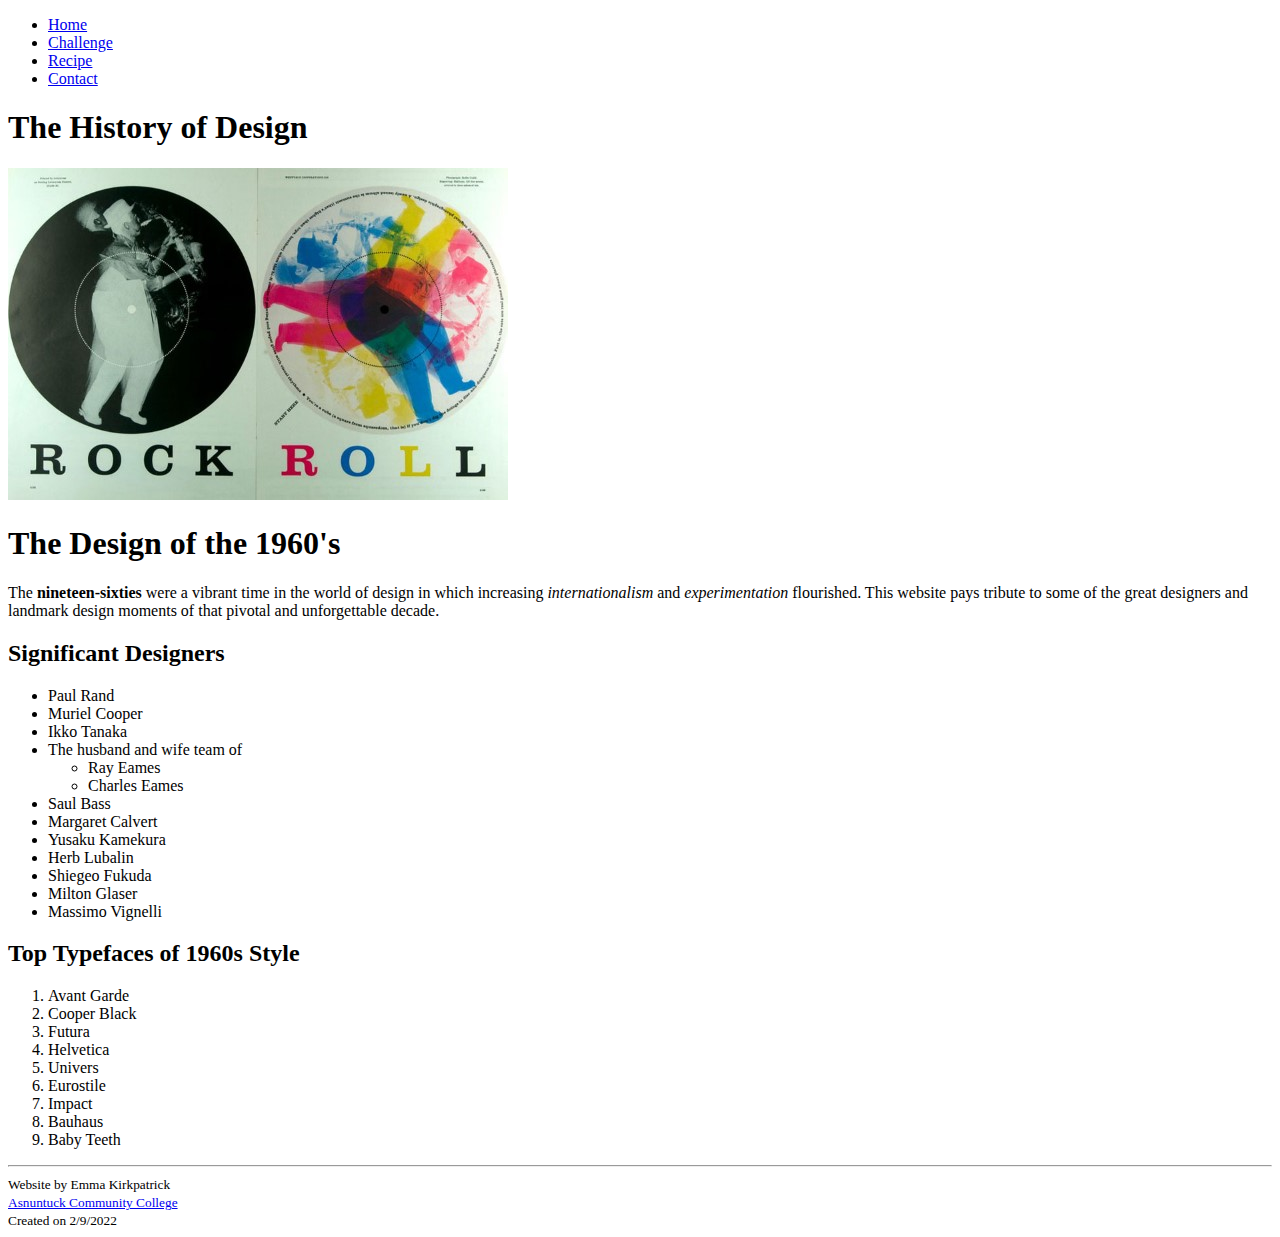
==== challenge.html @ 07dbd272 "Week 4" ====
<!DOCTYPE html>
<html lang="en-us">
<head>
    <meta charset="UTF-8">
    <meta name="viewport" content="width=device-width, initial-scale=1.0">
    <title>The Design of the 1960'st</title>
</head>

<body> 

    <nav>
        <ul>
            <li><a href="/index.html">Home</a></li>
            <li><a href="/challenge.html">Challenge</a></li>
            <li><a href="#">Recipe</a></li>
            <li><a href="#">Contact</a></li>
        </ul>
    </nav>

    <header>
        <h1>The History of Design</h1>
        <img src="/img/rockroll.jpg" alt="Rock and Roll Poster"
    </header>
    
    <main>

        <h1> The Design of the 1960's</h1>
        <p>The <strong>nineteen-sixties</strong> were a vibrant time in the world of design in
            which increasing <em>internationalism</em> and <em>experimentation</em> flourished.
            This website pays tribute to some of the great designers and
            landmark design moments of that pivotal and unforgettable decade.</p>
           
            <section>
                <h2>Significant Designers</h2>
                        
                        <ul class="signif-design">
                        <li>Paul Rand</li>
                        <Li>Muriel Cooper</Li>
                        <li>Ikko Tanaka</li>
                        <li>The husband and wife team of</li>
                <ul>
                    <li>Ray Eames</li>
                    <li>Charles Eames</li>
                </ul>
                        <li>Saul Bass</li>
                        <li>Margaret Calvert</li>
                        <li>Yusaku Kamekura</li>
                        <li>Herb Lubalin</li>
                        <li>Shiegeo Fukuda</li>
                        <li>Milton Glaser</li>
                        <li>Massimo Vignelli</li>
                        </ul>
            </section>
        
        <section>
            <h2>Top Typefaces of 1960s Style</h2>
            
            <ol class="top-typefaces">
            <li>Avant Garde</li>
            <li>Cooper Black</li>
            <li>Futura</li>
            <li>Helvetica</li>
            <li>Univers</li>
            <li>Eurostile</li>
            <li>Impact</li>
            <li>Bauhaus</li>
            <li>Baby Teeth</li>
            </ol>
        </section>
    </main>

<hr>

<footer>
    <small>
        Website by Emma Kirkpatrick <br>
        <a href="https://asnuntuck.edu/">Asnuntuck Community College
        </a> <br>
        Created on 2/9/2022
    </small>
</footer>





</body>
</html>
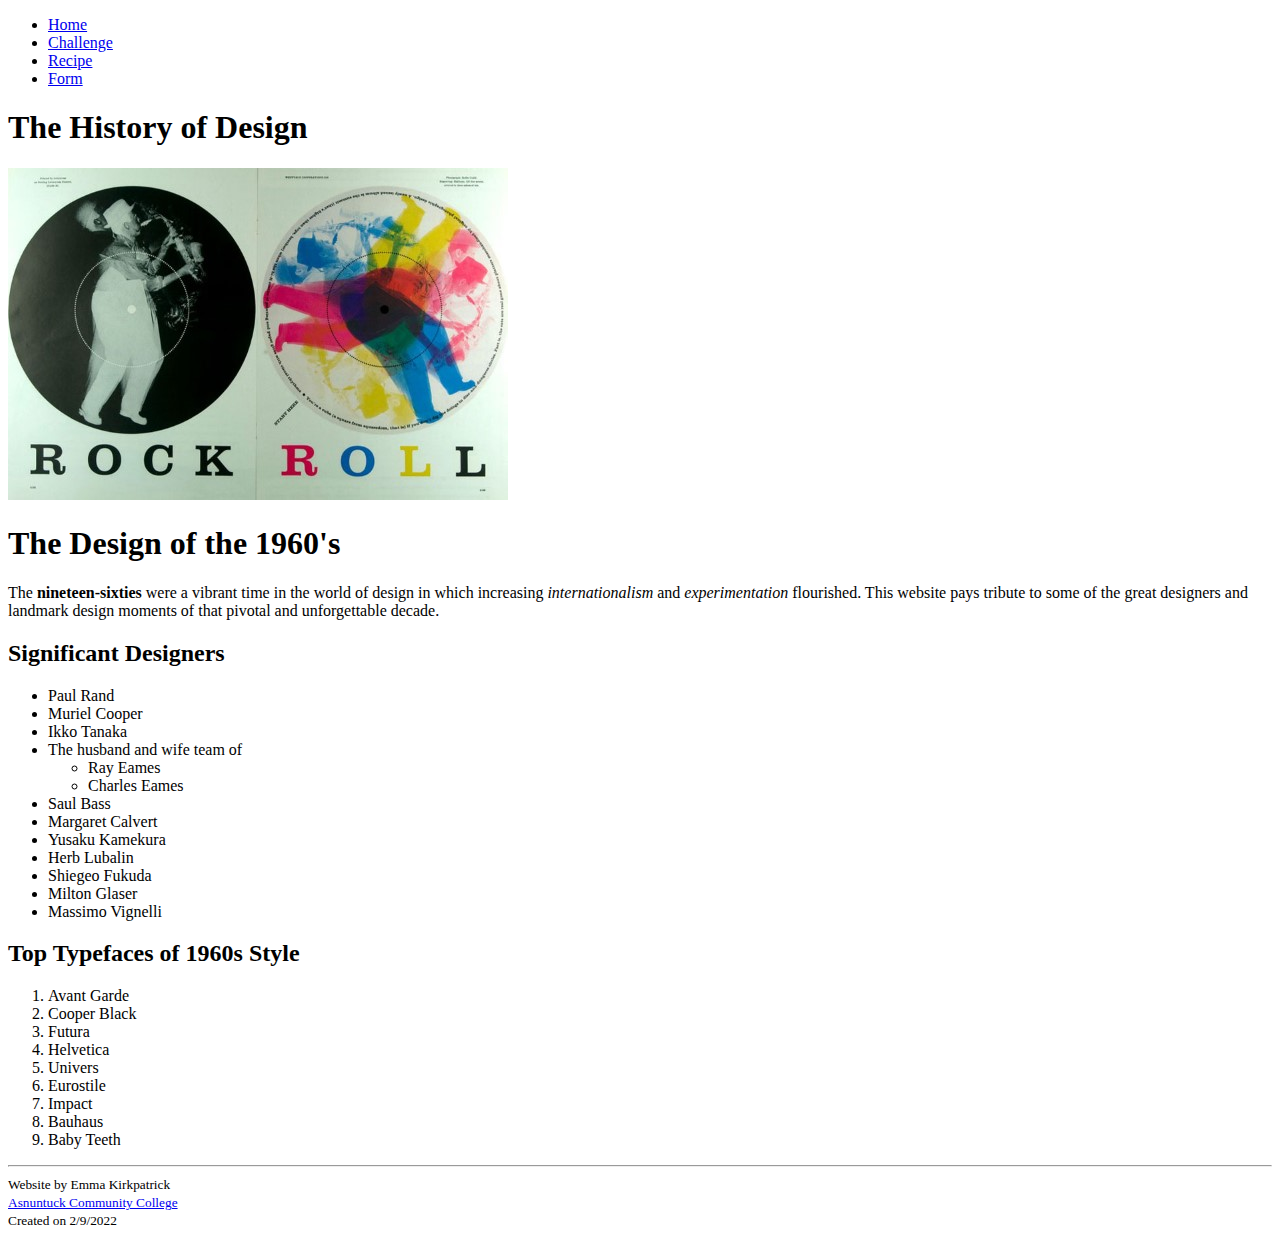
==== commit 92bafa13: "Week 5" ====
--- a/challenge.html
+++ b/challenge.html
@@ -13,10 +13,9 @@
             <li><a href="/index.html">Home</a></li>
             <li><a href="/challenge.html">Challenge</a></li>
             <li><a href="#">Recipe</a></li>
-            <li><a href="#">Contact</a></li>
+            <li><a href="/form.html">Form</a></li>
         </ul>
     </nav>
-
     <header>
         <h1>The History of Design</h1>
         <img src="/img/rockroll.jpg" alt="Rock and Roll Poster"
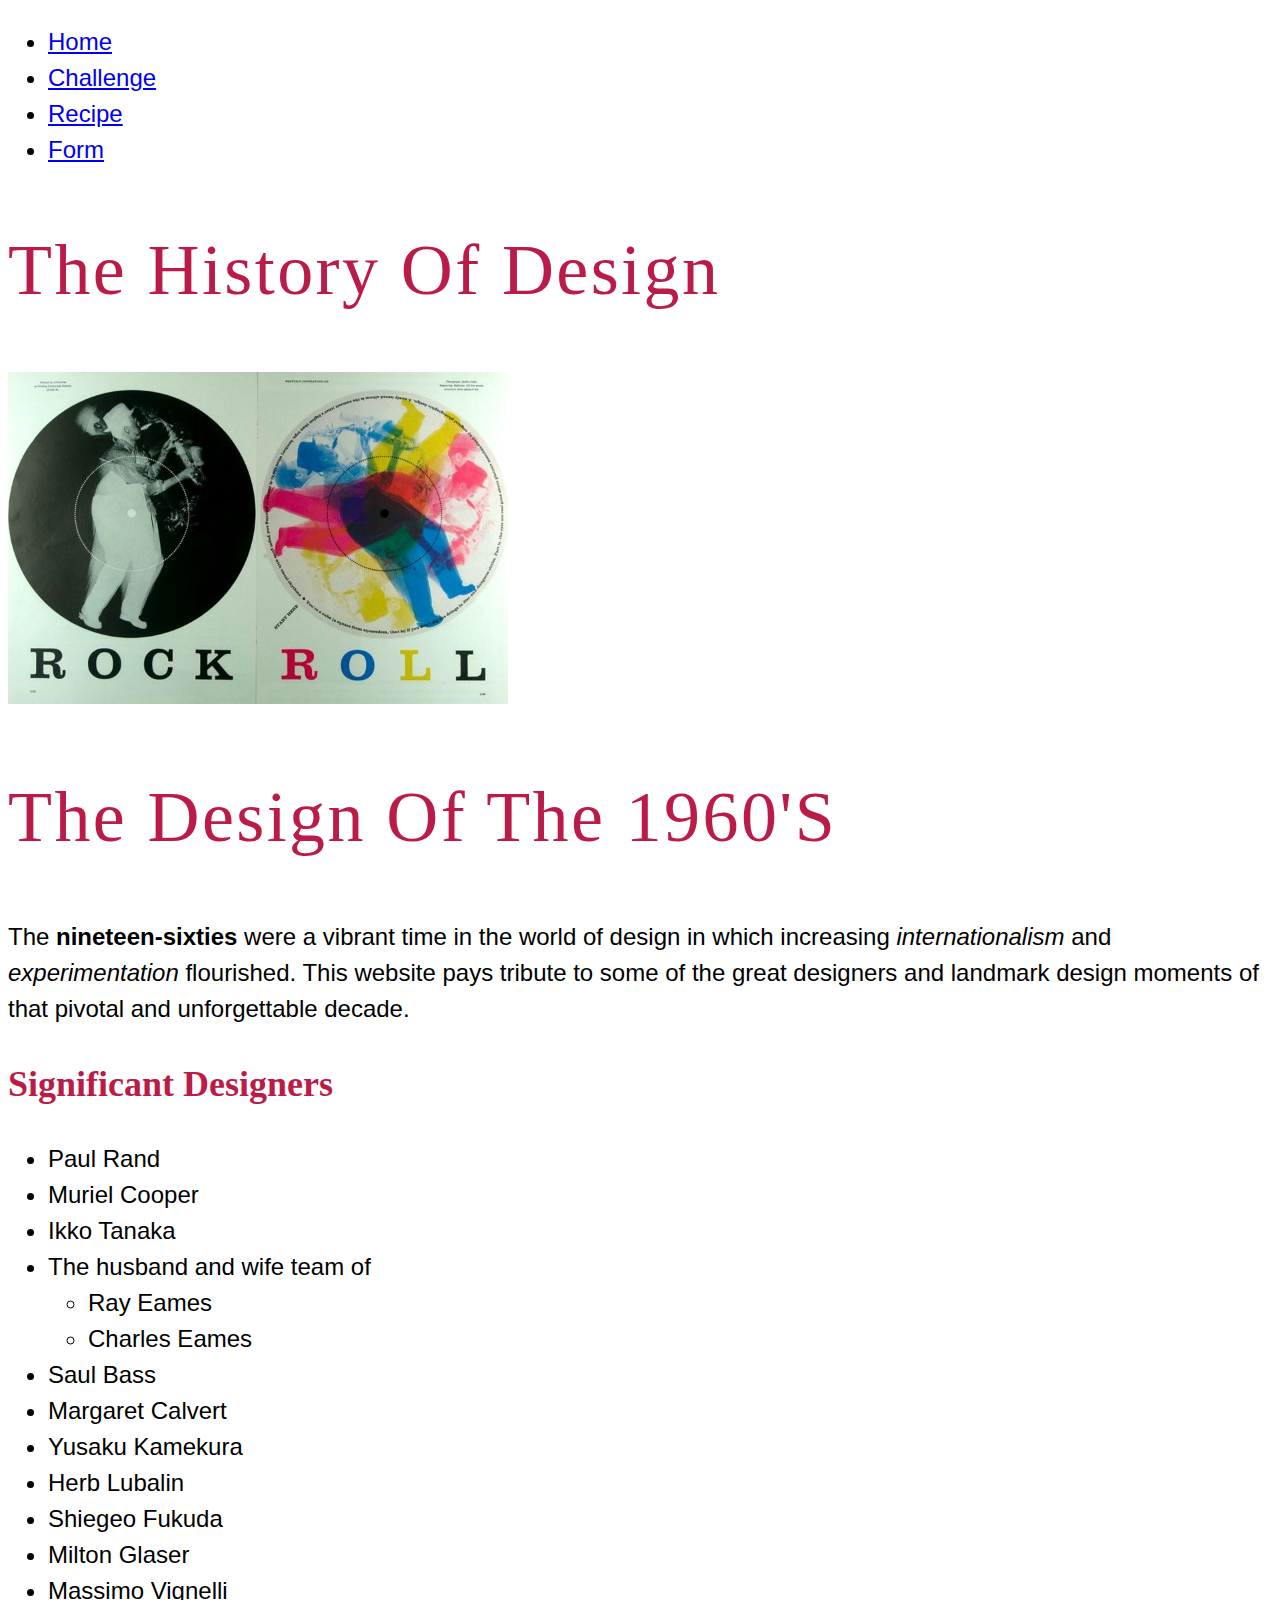
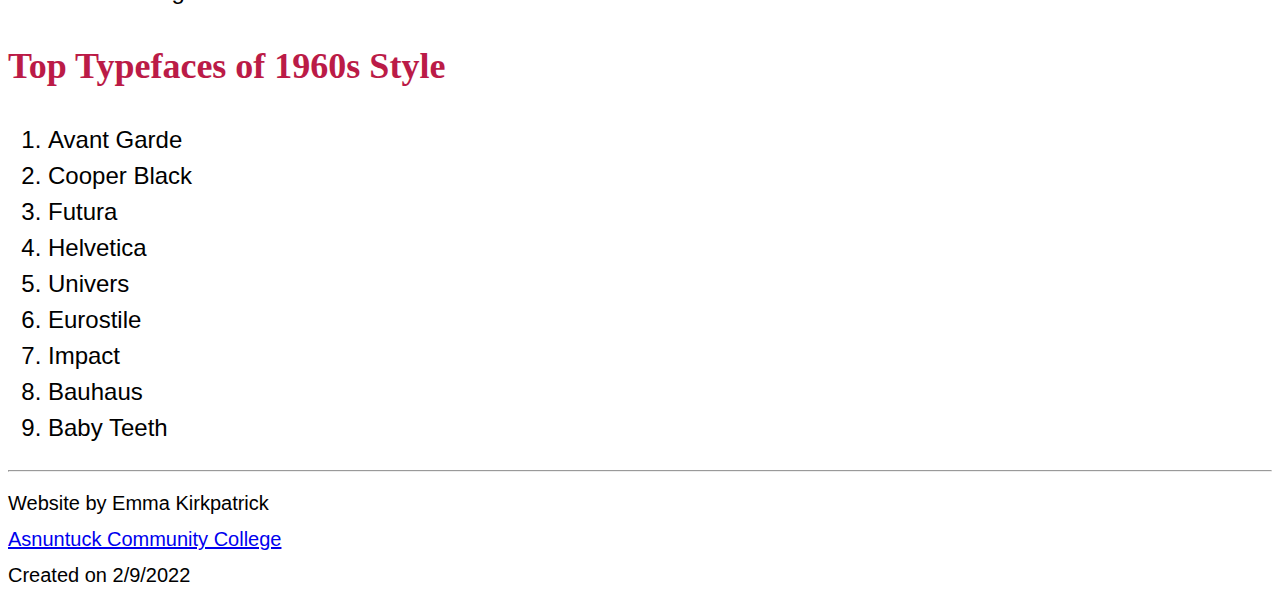
==== commit 774a1adc: "Week 6 in Progress" ====
--- a/challenge.html
+++ b/challenge.html
@@ -4,6 +4,7 @@
     <meta charset="UTF-8">
     <meta name="viewport" content="width=device-width, initial-scale=1.0">
     <title>The Design of the 1960'st</title>
+    <link rel="stylesheet" href="/css/challenge-style.css"
 </head>
 
 <body> 
@@ -18,7 +19,7 @@
     </nav>
     <header>
         <h1>The History of Design</h1>
-        <img src="/img/rockroll.jpg" alt="Rock and Roll Poster"
+        <img src="/img/rockroll.jpg" alt="Rock and Roll Poster">
     </header>
     
     <main>
--- a/css/challenge-style.css
+++ b/css/challenge-style.css
@@ -0,0 +1,18 @@
+html {
+    font-family: 'Lucida Sans', 'Lucida Sans Regular', 'Lucida Grande', 'Lucida Sans Unicode', Geneva, Verdana, sans-serif;
+    font-size: 1.5rem;
+    line-height: 1.5;
+}
+
+
+h1, h2, h3 {
+    color: #bb1b47;
+    font-family: Georgia, 'Times New Roman', Times, serif;
+}
+
+h1 {
+    font-size: 3rem;
+    text-transform: capitalize;
+    font-weight: normal;
+    letter-spacing: .1rem;
+}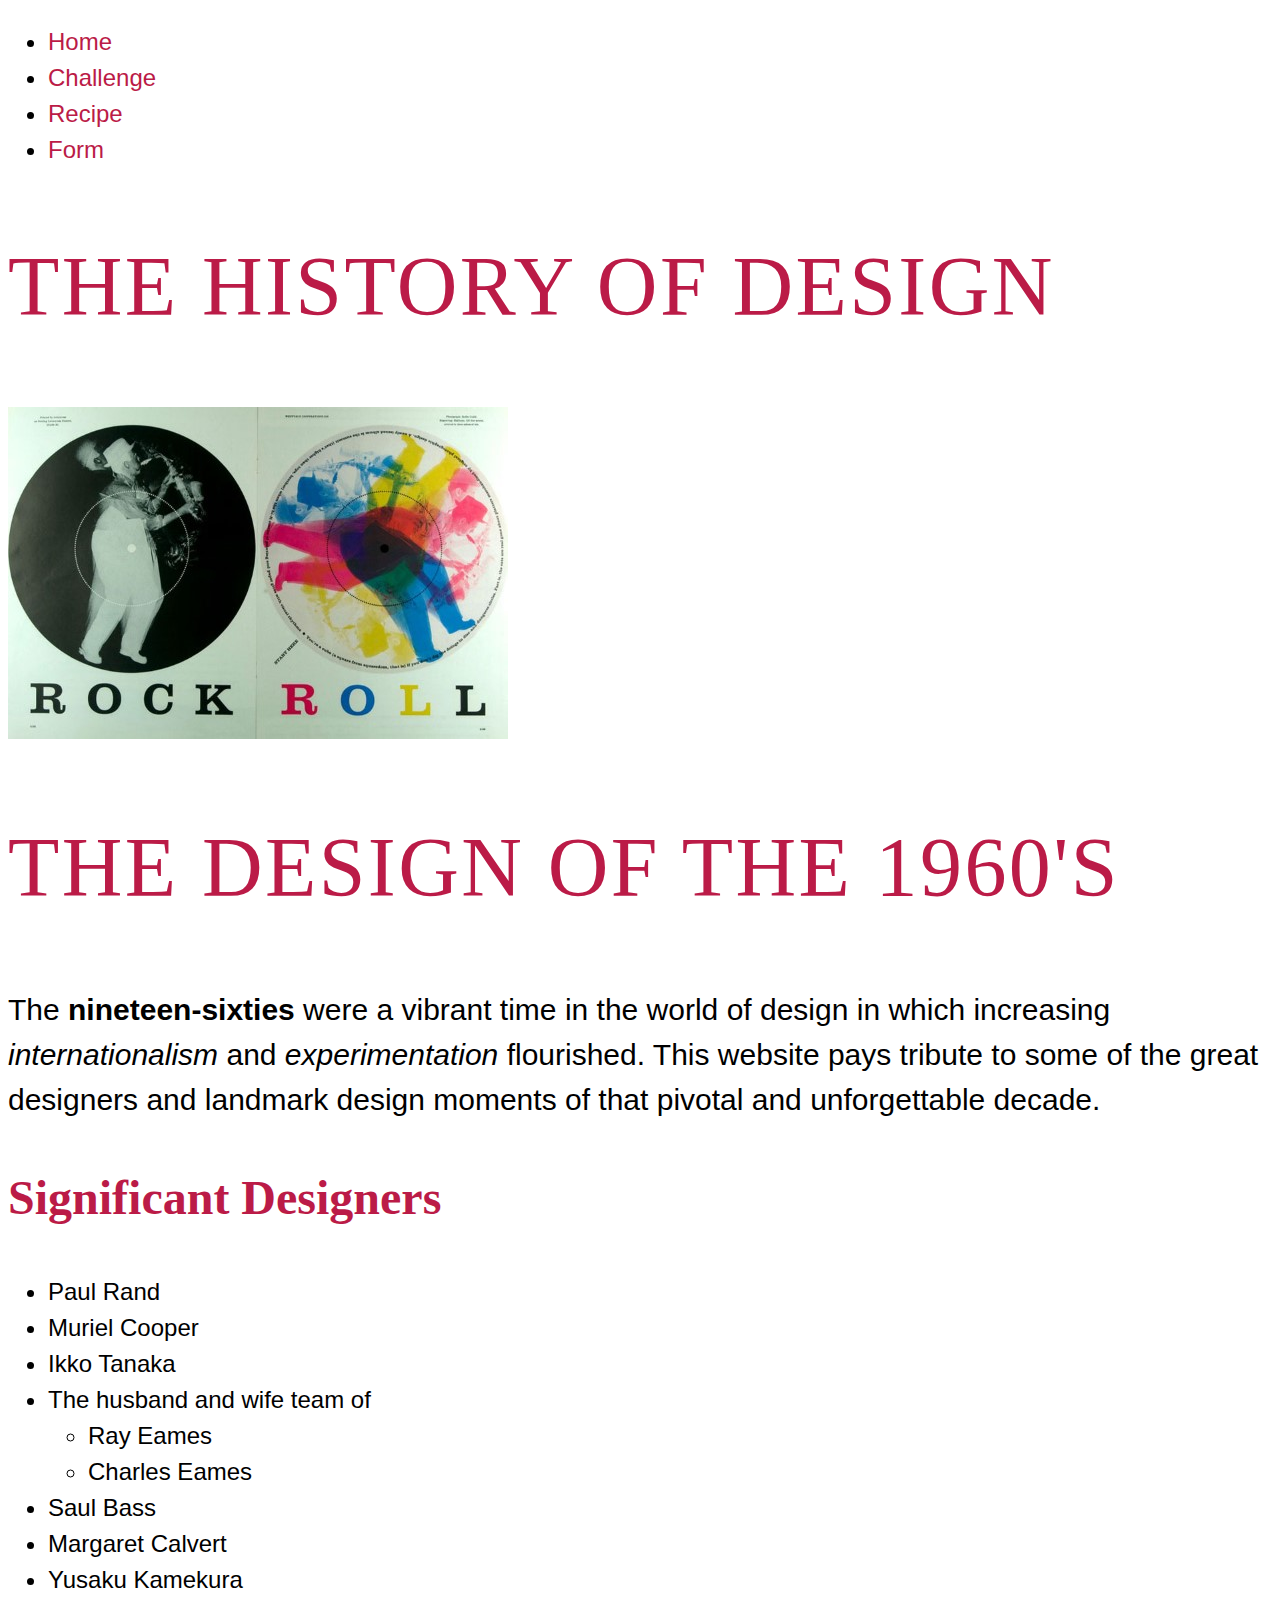
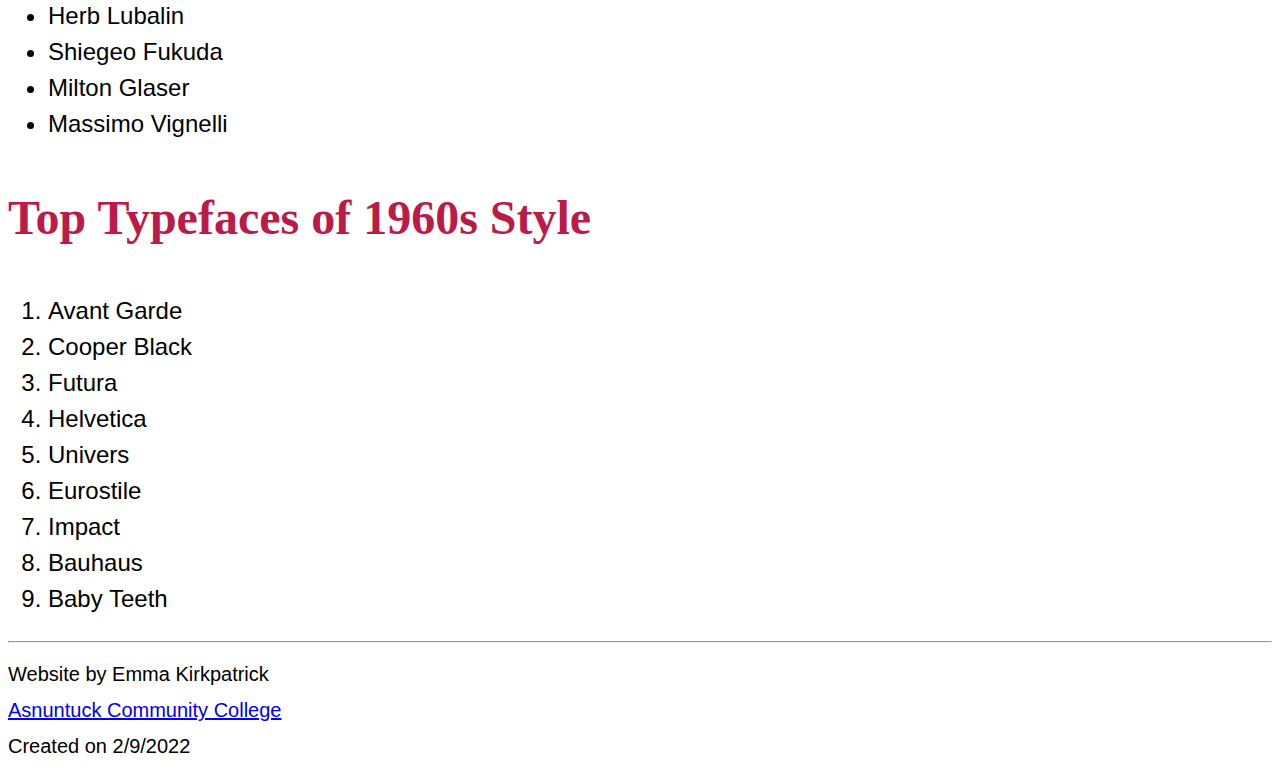
==== commit 675a17f4: "Week 6" ====
--- a/challenge.html
+++ b/challenge.html
@@ -4,7 +4,7 @@
     <meta charset="UTF-8">
     <meta name="viewport" content="width=device-width, initial-scale=1.0">
     <title>The Design of the 1960'st</title>
-    <link rel="stylesheet" href="/css/challenge-style.css"
+    <link rel="stylesheet" href="/css/challenge-style.css">
 </head>
 
 <body> 
@@ -25,7 +25,7 @@
     <main>
 
         <h1> The Design of the 1960's</h1>
-        <p>The <strong>nineteen-sixties</strong> were a vibrant time in the world of design in
+        <p class="site-intro">The <strong>nineteen-sixties</strong> were a vibrant time in the world of design in
             which increasing <em>internationalism</em> and <em>experimentation</em> flourished.
             This website pays tribute to some of the great designers and
             landmark design moments of that pivotal and unforgettable decade.</p>
--- a/css/challenge-style.css
+++ b/css/challenge-style.css
@@ -11,8 +11,42 @@
 }
 
 h1 {
-    font-size: 3rem;
-    text-transform: capitalize;
+    font-size: 3.5rem;
+    text-transform: uppercase;
     font-weight: normal;
     letter-spacing: .1rem;
+}
+
+h2 {
+    font-size: 2rem;
+}
+
+h3 {
+    font-size: 1.5rem;
+}
+
+.site-intro {
+    font-size: 1.25rem;
+}
+
+nav a:link {
+    color: #bb1b47;
+    text-decoration-line: none;
+}
+
+nav a:visited {
+    color: black;
+    font-style: bold;
+    font: weight 100px;
+}
+
+nav a:hover {
+    color: maroon;
+    font-style: italic;
+    text-decoration-line: underline;
+}
+
+nav a:active {
+    color: black;
+    font-style: bold;
 }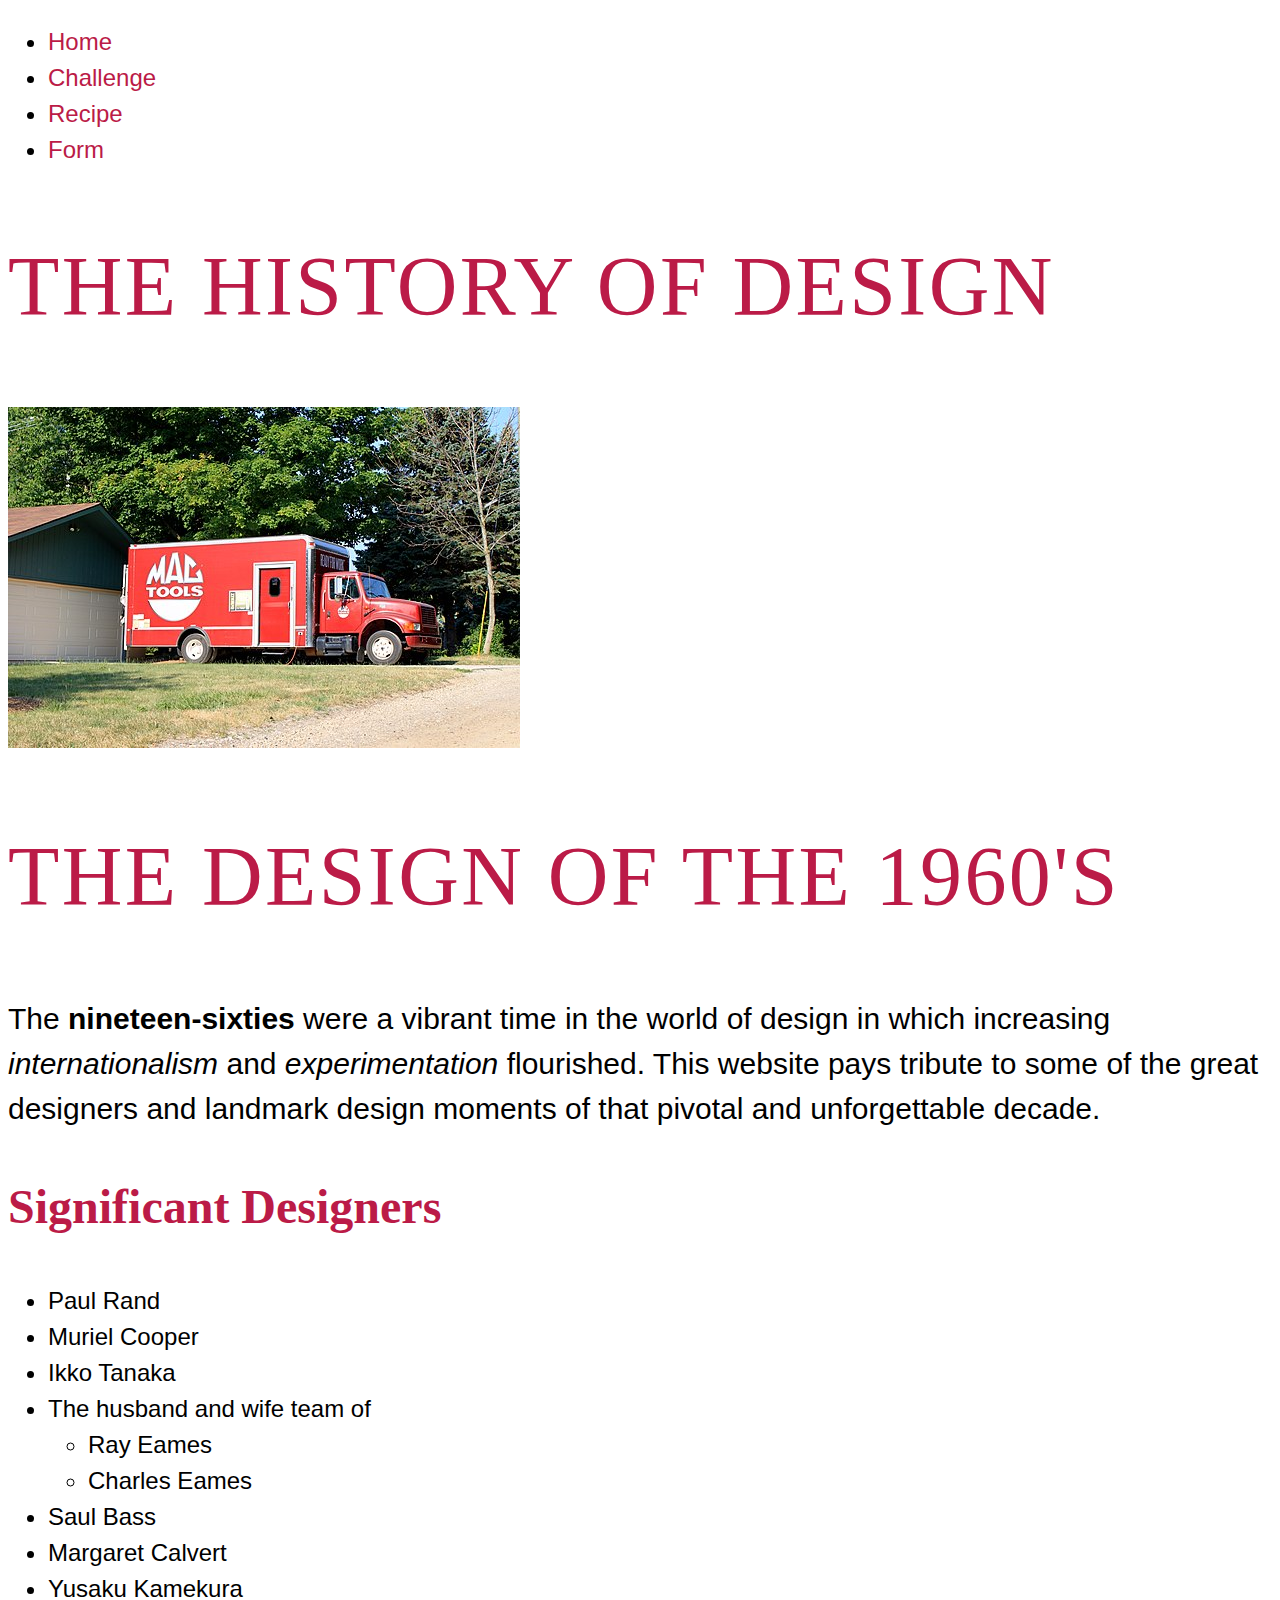
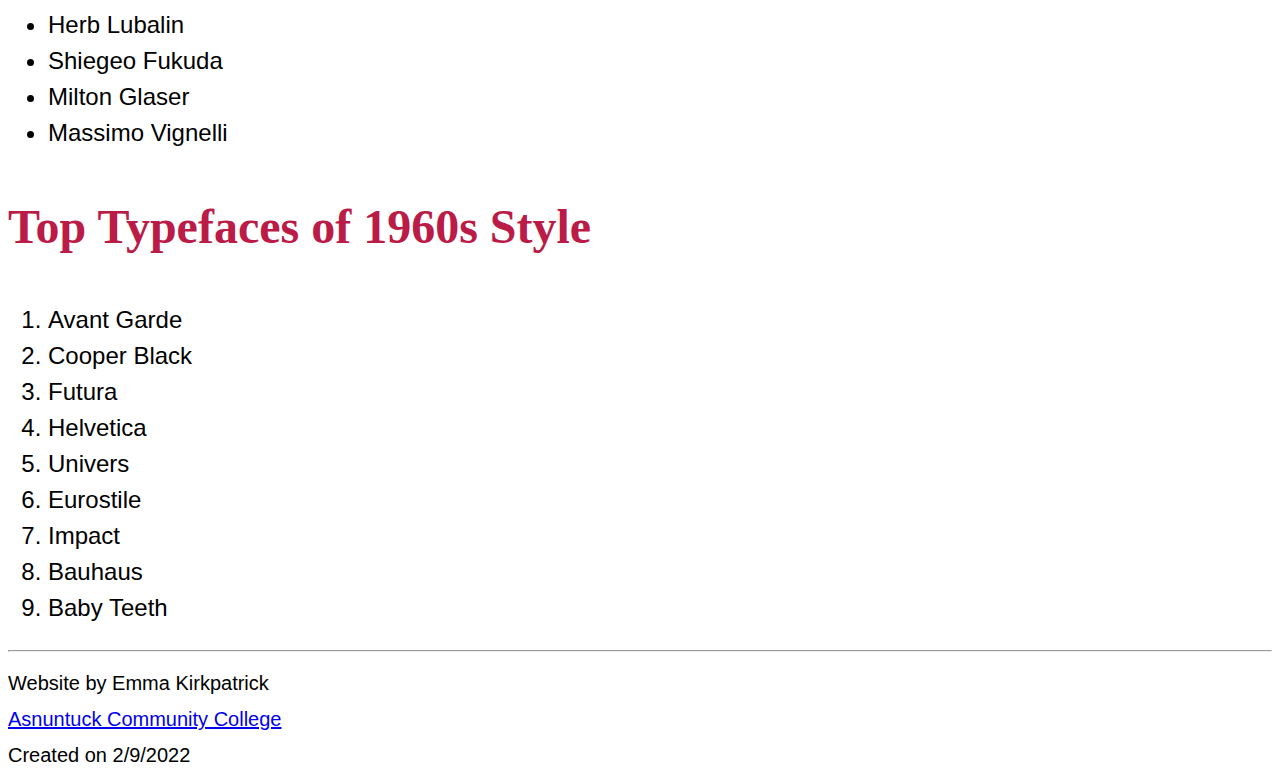
==== commit dfb87f8e: "Fixed image" ====
--- a/challenge.html
+++ b/challenge.html
@@ -19,7 +19,7 @@
     </nav>
     <header>
         <h1>The History of Design</h1>
-        <img src="/img/rockroll.jpg" alt="Rock and Roll Poster">
+        <img src="img/MACtools-512.JPG" alt="Mac Tool truck">
     </header>
     
     <main>
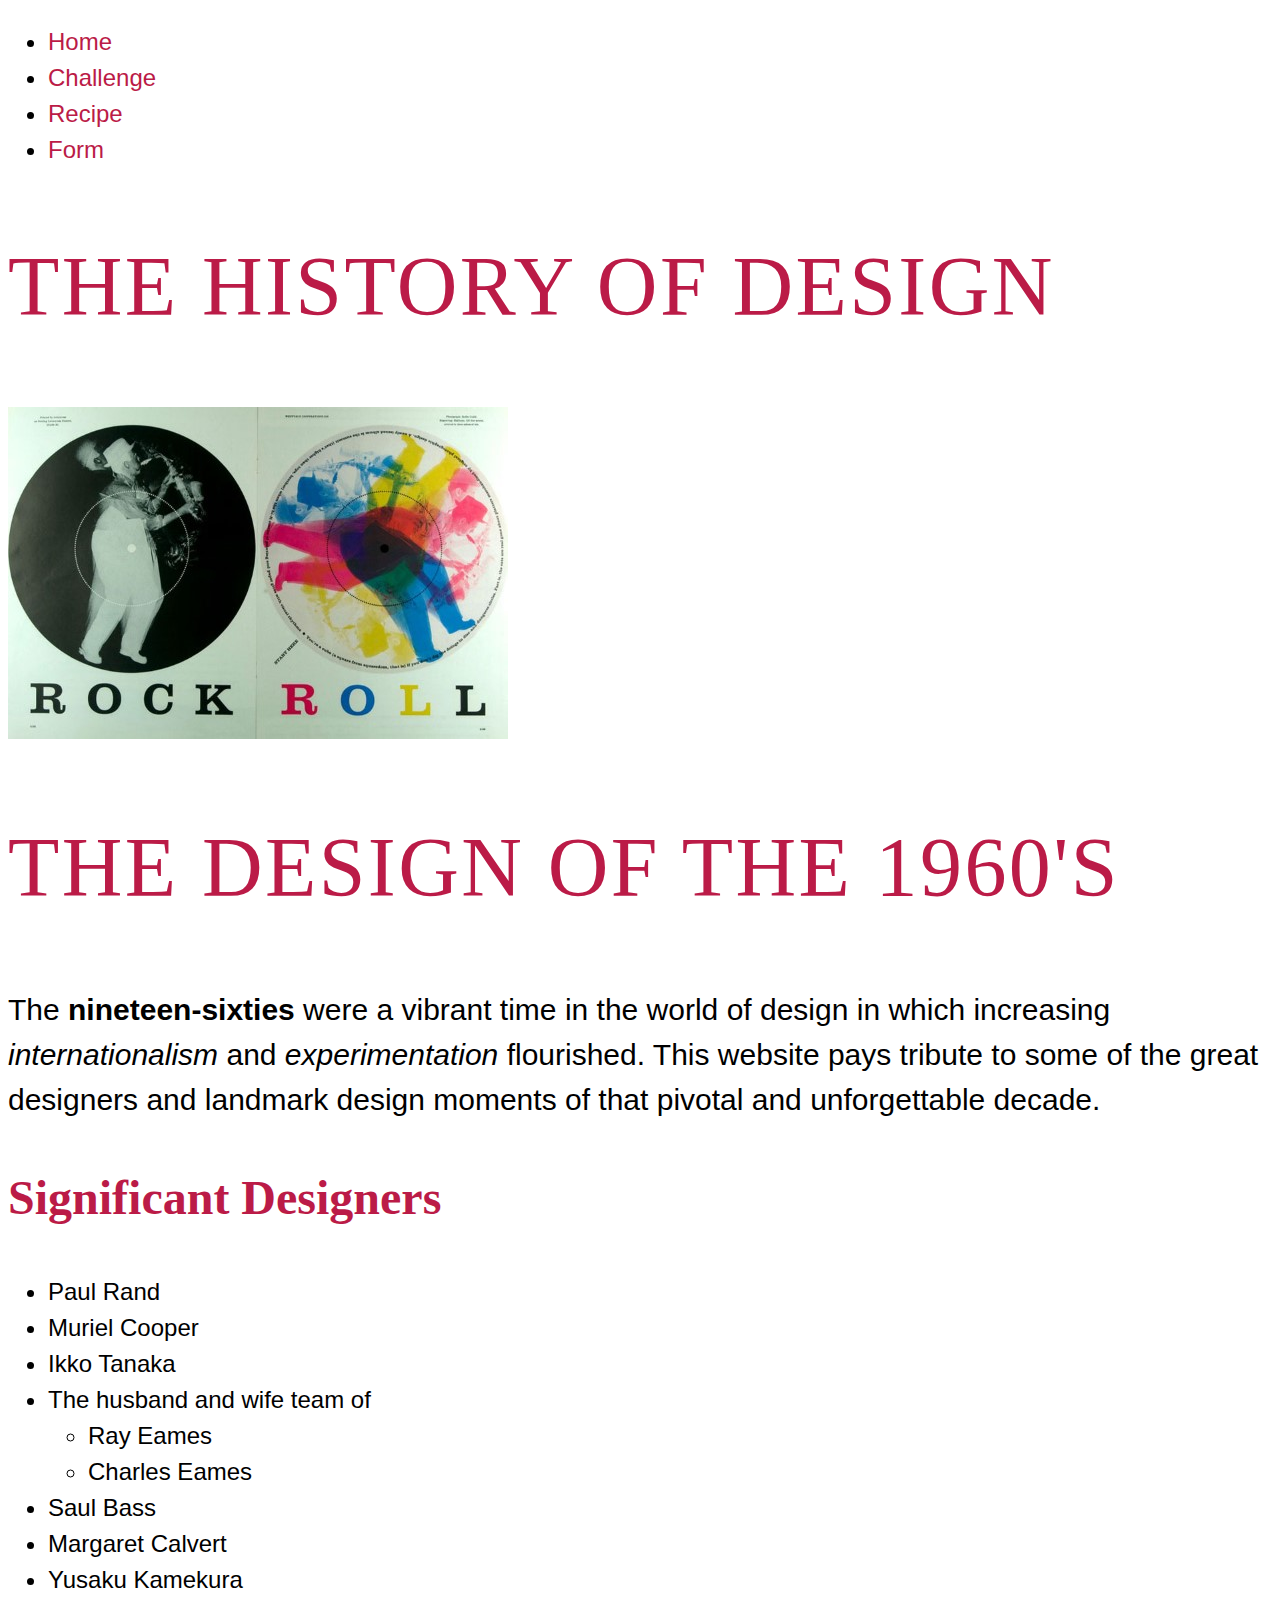
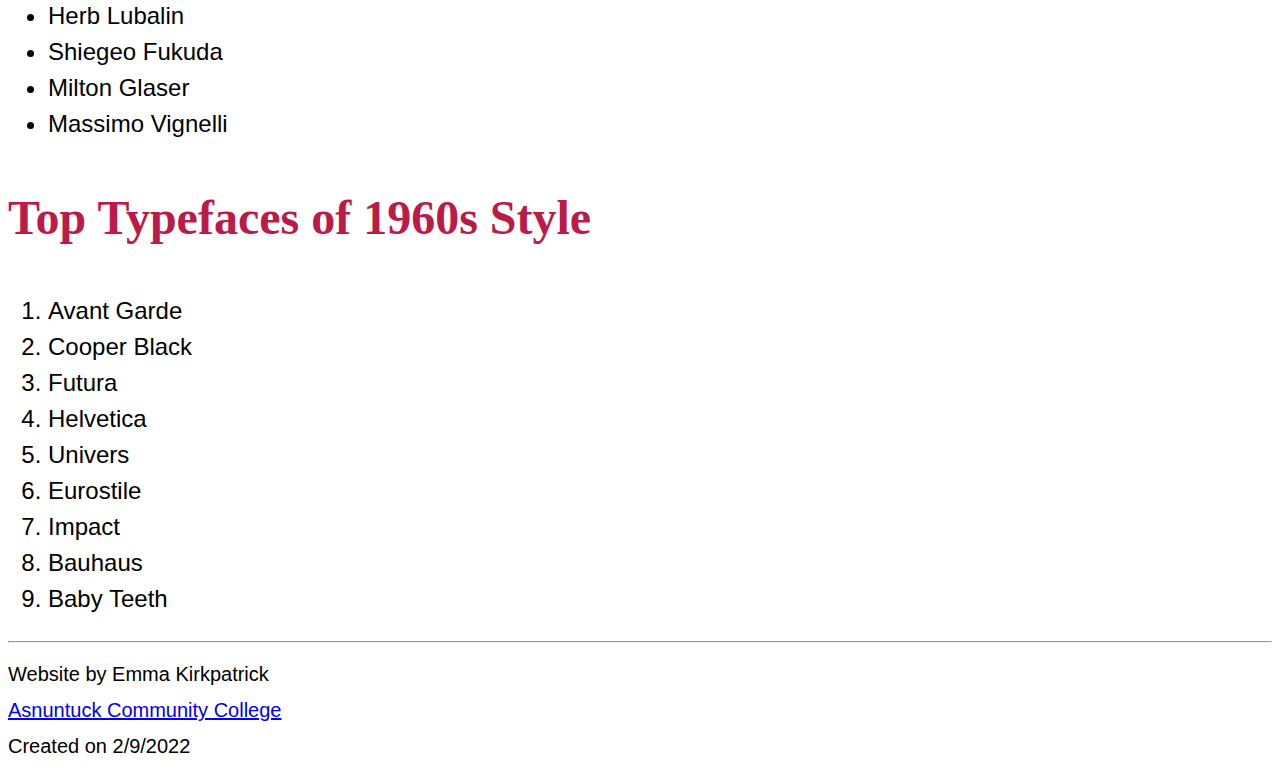
==== commit 5b9ed66b: "image fix again" ====
--- a/challenge.html
+++ b/challenge.html
@@ -19,7 +19,7 @@
     </nav>
     <header>
         <h1>The History of Design</h1>
-        <img src="img/MACtools-512.JPG" alt="Mac Tool truck">
+        <img src="img/rockroll.jpg">
     </header>
     
     <main>
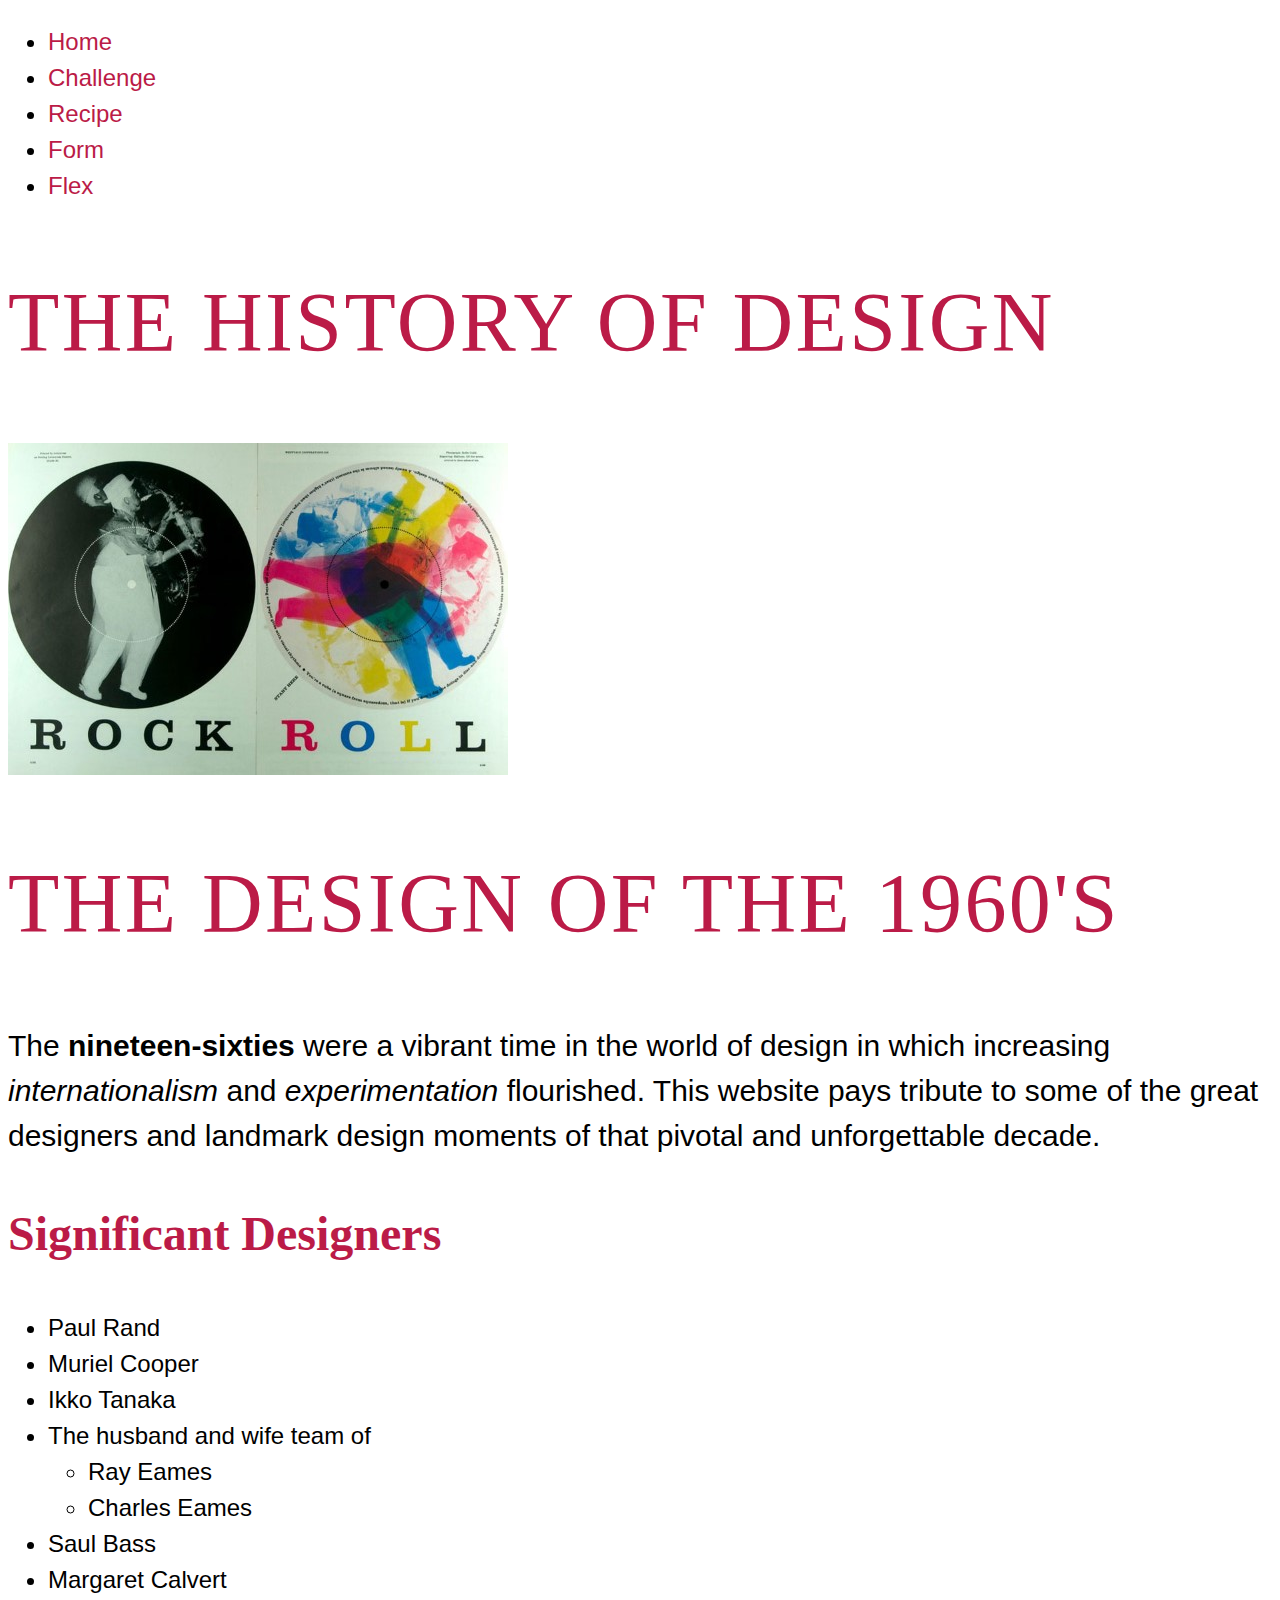
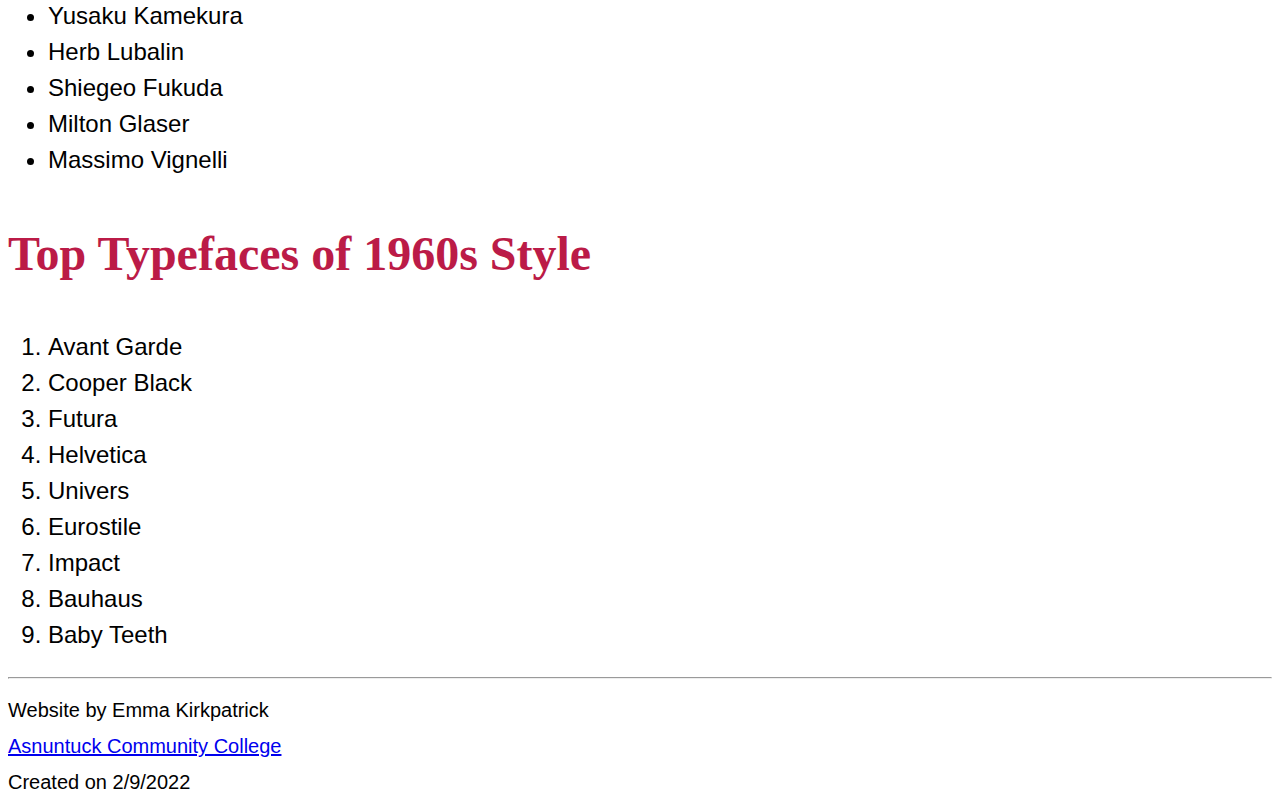
==== commit 8698719f: "Week 12 Assignment2" ====
--- a/challenge.html
+++ b/challenge.html
@@ -13,8 +13,9 @@
         <ul>
             <li><a href="/index.html">Home</a></li>
             <li><a href="/challenge.html">Challenge</a></li>
-            <li><a href="#">Recipe</a></li>
+            <li><a href="/recipe.html">Recipe</a></li>
             <li><a href="/form.html">Form</a></li>
+            <li><a href="/grid.html">Flex</a></li>
         </ul>
     </nav>
     <header>
